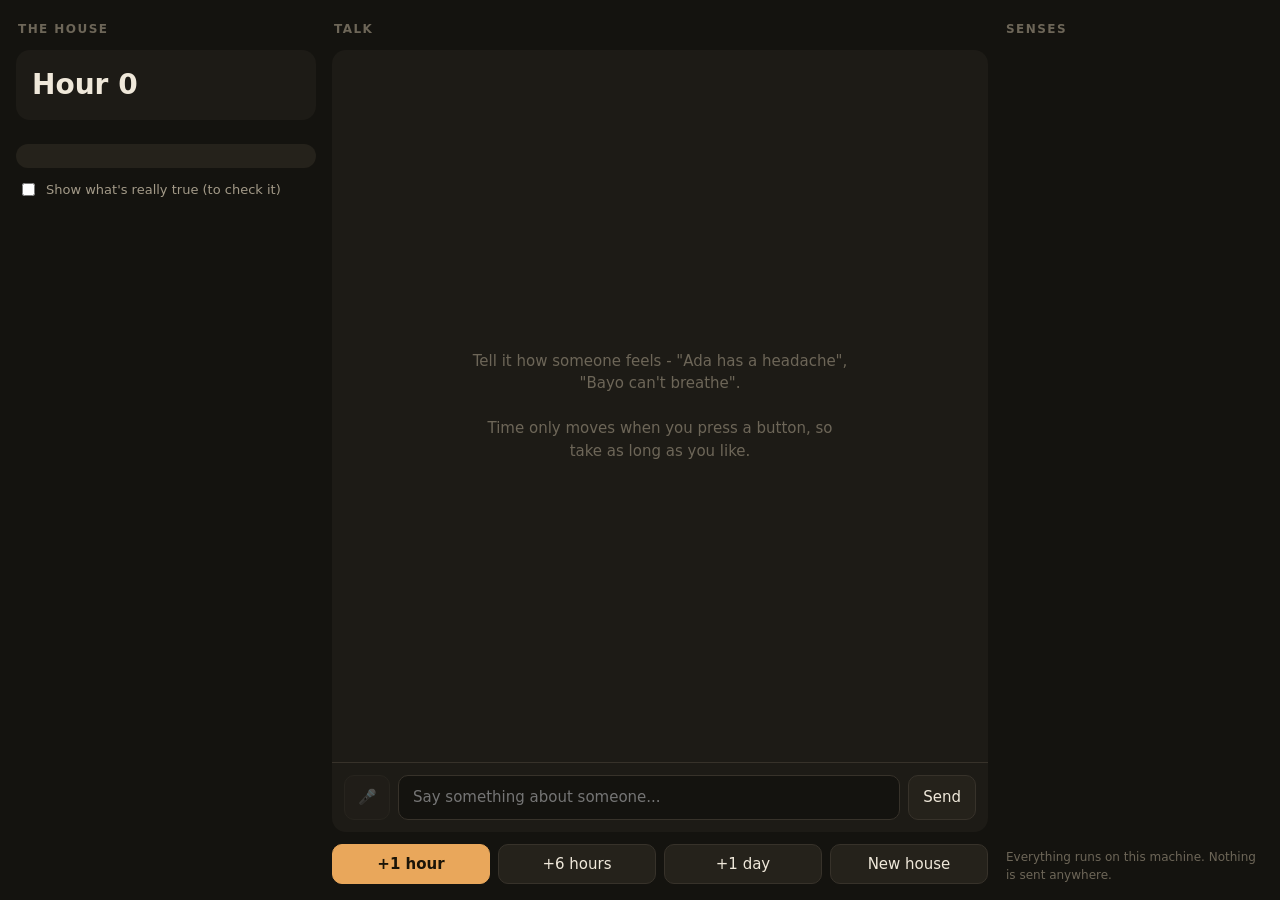
==== household/web/index.html @ d1718567 "Go see + senses as plug-in channels; words-only exam; household browser window (mic/camera/voice, al" ====
<!doctype html>
<html lang="en">
<head>
<meta charset="utf-8">
<meta name="viewport" content="width=device-width, initial-scale=1">
<title>Household</title>
<style>
  :root {
    --bg: #14130f; --panel: #1d1b16; --panel2: #25221b; --line: #34302600;
    --edge: #37322a; --text: #efe8da; --dim: #a39a88; --faint: #6d6658;
    --warm: #e9a75b; --ok: #8fc49a; --bad: #e57a6a; --away: #8ea6d6;
    --r: 14px;
  }
  * { box-sizing: border-box; }
  html, body { margin: 0; height: 100%; background: var(--bg); color: var(--text);
    font: 15px/1.5 "Segoe UI", system-ui, sans-serif; }
  button { font: inherit; color: inherit; cursor: pointer; border: 1px solid var(--edge);
    background: var(--panel2); border-radius: 10px; padding: 8px 14px; }
  button:hover { border-color: var(--warm); }
  button:disabled { opacity: .4; cursor: default; }
  .app { display: grid; grid-template-columns: 300px 1fr 260px; gap: 16px; height: 100%; padding: 16px; }
  .col { display: flex; flex-direction: column; gap: 12px; min-height: 0; }
  h2 { font-size: 12px; letter-spacing: .12em; text-transform: uppercase; color: var(--faint); margin: 4px 2px 0; font-weight: 600; }

  /* household */
  .clock { background: var(--panel); border-radius: var(--r); padding: 14px 16px; display: flex; justify-content: space-between; align-items: baseline; }
  .clock b { font-size: 28px; font-weight: 600; }
  .clock span { color: var(--dim); font-size: 13px; }
  .person { background: var(--panel); border-radius: var(--r); padding: 14px 16px; border-left: 4px solid var(--ok); }
  .person.hurt { border-left-color: var(--bad); }
  .person.unwell { border-left-color: var(--warm); }
  .person.away { border-left-color: var(--away); }
  .person.dead { border-left-color: var(--faint); opacity: .6; }
  .person .top { display: flex; justify-content: space-between; align-items: center; }
  .person .name { font-weight: 600; font-size: 17px; }
  .person .says { margin: 6px 0 8px; }
  .person .truth { color: var(--faint); font-size: 12.5px; }
  .person .truth.hidden { display: none; }
  .chip { font-size: 12px; padding: 2px 9px; border-radius: 99px; background: var(--panel2); color: var(--dim); }
  .person .away-btn { padding: 3px 10px; font-size: 12px; }
  .doing { background: var(--panel2); border-radius: var(--r); padding: 12px 16px; color: var(--warm); }

  /* talk */
  .talk { background: var(--panel); border-radius: var(--r); display: flex; flex-direction: column; min-height: 0; flex: 1; }
  .log { flex: 1; overflow-y: auto; padding: 18px; display: flex; flex-direction: column; gap: 10px; }
  .msg { max-width: 78%; padding: 10px 14px; border-radius: 14px; }
  .msg.you { align-self: flex-end; background: #3a2f1f; }
  .msg.brain { align-self: flex-start; background: var(--panel2); }
  .msg.act, .msg.note { align-self: center; background: none; color: var(--faint); font-size: 13px; padding: 2px; }
  .msg small { display: block; color: var(--faint); font-size: 11px; }
  .empty { margin: auto; text-align: center; color: var(--faint); max-width: 380px; }
  .bar { display: flex; gap: 8px; padding: 12px; border-top: 1px solid var(--edge); }
  .bar input { flex: 1; background: var(--bg); border: 1px solid var(--edge); color: var(--text);
    border-radius: 10px; padding: 10px 14px; font: inherit; outline: none; }
  .bar input:focus { border-color: var(--warm); }
  .mic { width: 46px; padding: 0; display: grid; place-items: center; }
  .mic.on { background: var(--bad); border-color: var(--bad); }
  .time { display: flex; gap: 8px; }
  .time button { flex: 1; }
  .time .go { background: var(--warm); color: #1a1408; border-color: var(--warm); font-weight: 600; }

  /* senses */
  .sense { background: var(--panel); border-radius: var(--r); padding: 12px 14px; display: flex; gap: 12px; align-items: center; }
  .sense .dot { width: 10px; height: 10px; border-radius: 50%; background: var(--faint); flex: none; }
  .sense.on .dot { background: var(--ok); box-shadow: 0 0 10px var(--ok); }
  .sense .what { flex: 1; }
  .sense .what b { display: block; font-weight: 600; }
  .sense .what span { color: var(--dim); font-size: 12.5px; }
  .switch { width: 40px; height: 22px; border-radius: 99px; background: var(--panel2); border: 1px solid var(--edge); position: relative; padding: 0; flex: none; }
  .switch::after { content: ""; position: absolute; top: 2px; left: 2px; width: 16px; height: 16px; border-radius: 50%; background: var(--dim); transition: .15s; }
  .switch.on { background: #2d4a33; } .switch.on::after { left: 20px; background: var(--ok); }
  video { width: 100%; border-radius: var(--r); background: #000; display: none; }
  .foot { color: var(--faint); font-size: 12px; margin-top: auto; padding: 0 2px; }
  label.truthbox { display: flex; gap: 8px; align-items: center; color: var(--dim); font-size: 13px; padding: 0 2px; }

  @media (max-width: 960px) {
    .app { grid-template-columns: 1fr; height: auto; }
    .talk { min-height: 60vh; }
  }
</style>
</head>
<body>
<div class="app">
  <section class="col">
    <h2>The house</h2>
    <div class="clock"><b id="hour">Hour 0</b><span id="stores"></span></div>
    <div id="people" class="col"></div>
    <div class="doing" id="doing"></div>
    <label class="truthbox"><input type="checkbox" id="truth"> Show what's really true (to check it)</label>
  </section>

  <section class="col">
    <h2>Talk</h2>
    <div class="talk">
      <div class="log" id="log"><div class="empty">Tell it how someone feels - "Ada has a headache", "Bayo can't breathe".<br><br>Time only moves when you press a button, so take as long as you like.</div></div>
      <div class="bar">
        <button class="mic" id="mic" title="Hold to speak" disabled>&#127908;</button>
        <input id="text" placeholder="Say something about someone..." autocomplete="off">
        <button id="send">Send</button>
      </div>
    </div>
    <div class="time">
      <button class="go" data-h="1">+1 hour</button>
      <button data-h="6">+6 hours</button>
      <button data-h="24">+1 day</button>
      <button id="reset">New house</button>
    </div>
  </section>

  <section class="col">
    <h2>Senses</h2>
    <div id="senses" class="col"></div>
    <video id="cam" autoplay muted playsinline></video>
    <div class="foot">Everything runs on this machine. Nothing is sent anywhere.</div>
  </section>
</div>

<script>
const $ = s => document.querySelector(s);
let state = null, devices = { camera: false, mic: false, speaker: false };
let use = { eyes: true, ears: true, speaker: false };
let camStream = null;

async function api(path, body) {
  const r = await fetch(path, body === undefined ? {} : { method: "POST", headers: { "Content-Type": "application/json" }, body: JSON.stringify(body) });
  return r.json();
}

function mood(p) {
  if (!p.alive) return "dead";
  if (p.away && !p.in_sight) return "away";
  if (p.truth.includes("hurt") && $("#truth").checked) return "hurt";
  const s = p.it_says;
  if (/badly hurt|died/.test(s)) return "hurt";
  if (/ is /.test(s)) return "unwell";
  return "";
}

function render(s) {
  state = s;
  $("#hour").textContent = `Day ${Math.floor(s.hour / 24) + 1}, hour ${s.hour % 24}`;
  $("#stores").textContent = `battery ${Math.round(s.power * 100)}% · food ${s.store}`;
  $("#doing").textContent = s.doing;
  $("#people").innerHTML = s.people.map((p, i) => `
    <div class="person ${mood(p)}">
      <div class="top"><span class="name">${p.name}</span>
        ${p.alive ? `<button class="away-btn" data-who="${i}" data-away="${!p.away}">${p.away ? "Bring back" : "Send to another room"}</button>` : `<span class="chip">died</span>`}</div>
      <div class="says">${p.it_says}</div>
      ${p.told.length ? `<span class="chip">said: ${p.told.join(", ")}</span>` : ""}
      <div class="truth ${$("#truth").checked ? "" : "hidden"}">truth: ${p.truth.join(", ")} · health ${Math.round(p.health * 100)}%</div>
    </div>`).join("");
  document.querySelectorAll(".away-btn").forEach(b => b.onclick = async () =>
    render(await api("/api/away", { who: +b.dataset.who, away: b.dataset.away === "true" })));
  const log = $("#log");
  if (s.events.length) {
    log.innerHTML = s.events.map(e => `<div class="msg ${e.kind}">${e.kind === "act" ? `hour ${e.hour} · ` : ""}${e.text}</div>`).join("");
    log.scrollTop = log.scrollHeight;
  }
  renderSenses();
}

function renderSenses() {
  const rows = [
    ["eyes", "Eyes", devices.camera ? "Camera found" : "No camera - it cares without sight", devices.camera],
    ["ears", "Ears", devices.mic ? "Microphone found - hold the mic to speak" : "No microphone", devices.mic],
    ["speaker", "Voice", devices.speaker ? "It says its replies aloud" : "No speaker found", devices.speaker],
    ["words", "Words", "Typing - always there", true],
  ];
  $("#senses").innerHTML = rows.map(([k, name, note, has]) => {
    const on = k === "words" ? true : has && use[k];
    return `<div class="sense ${on ? "on" : ""}"><div class="dot"></div>
      <div class="what"><b>${name}</b><span>${note}</span></div>
      ${k !== "words" && has ? `<button class="switch ${use[k] ? "on" : ""}" data-k="${k}" title="attach / detach"></button>` : ""}</div>`;
  }).join("");
  document.querySelectorAll(".switch").forEach(b => b.onclick = () => { use[b.dataset.k] = !use[b.dataset.k]; applySenses(); });
  $("#mic").disabled = !(devices.mic && use.ears);
}

async function applySenses() {
  const eyes = devices.camera && use.eyes, ears = devices.mic && use.ears;
  // the camera feed is shown so you know it is attached; the brain's eyes see the household
  if (eyes && !camStream) {
    try { camStream = await navigator.mediaDevices.getUserMedia({ video: true }); $("#cam").srcObject = camStream; $("#cam").style.display = "block"; }
    catch { devices.camera = false; }
  } else if (!eyes && camStream) { camStream.getTracks().forEach(t => t.stop()); camStream = null; $("#cam").style.display = "none"; }
  render(await api("/api/senses", { eyes, ears, nose: eyes }));
}

async function findDevices() {
  try {
    const list = await navigator.mediaDevices.enumerateDevices();
    devices.camera = list.some(d => d.kind === "videoinput");
    devices.mic = list.some(d => d.kind === "audioinput");
    devices.speaker = list.some(d => d.kind === "audiooutput") || !!window.AudioContext;
  } catch { /* no media devices: words only */ }
  use.speaker = devices.speaker && use.speaker;
  await applySenses();
}

async function voice(text) {
  if (!(devices.speaker && use.speaker)) return;
  const r = await fetch("/api/voice", { method: "POST", body: JSON.stringify({ text }) });
  if (r.ok) new Audio(URL.createObjectURL(await r.blob())).play();
}

async function send(text) {
  text = text.trim(); if (!text) return;
  $("#text").value = "";
  const out = await api("/api/say", { text });
  render(out.state);
  voice(out.reply);
}

// hold-to-talk: record while held, turn to text on this machine, then send
let rec = null, chunks = [];
async function startRec() {
  if (rec) return;
  const stream = await navigator.mediaDevices.getUserMedia({ audio: true });
  rec = new MediaRecorder(stream); chunks = [];
  rec.ondataavailable = e => chunks.push(e.data);
  rec.onstop = async () => {
    stream.getTracks().forEach(t => t.stop());
    $("#mic").classList.remove("on"); $("#text").placeholder = "Listening...";
    const r = await fetch("/api/listen", { method: "POST", body: new Blob(chunks) });
    const j = await r.json(); $("#text").placeholder = "Say something about someone...";
    rec = null;
    if (j.text) { $("#text").value = j.text; send(j.text); }
  };
  rec.start(); $("#mic").classList.add("on");
}
$("#mic").onpointerdown = startRec;
["pointerup", "pointerleave"].forEach(ev => $("#mic").addEventListener(ev, () => rec && rec.state === "recording" && rec.stop()));

$("#send").onclick = () => send($("#text").value);
$("#text").onkeydown = e => { if (e.key === "Enter") send($("#text").value); };
document.querySelectorAll("[data-h]").forEach(b => b.onclick = async () => {
  b.disabled = true; render(await api("/api/hours", { n: +b.dataset.h })); b.disabled = false; voice(state.doing);
});
$("#reset").onclick = async () => render(await api("/api/reset", {}));
$("#truth").onchange = () => render(state);
navigator.mediaDevices?.addEventListener?.("devicechange", findDevices);

api("/api/state").then(render).then(findDevices);
</script>
</body>
</html>
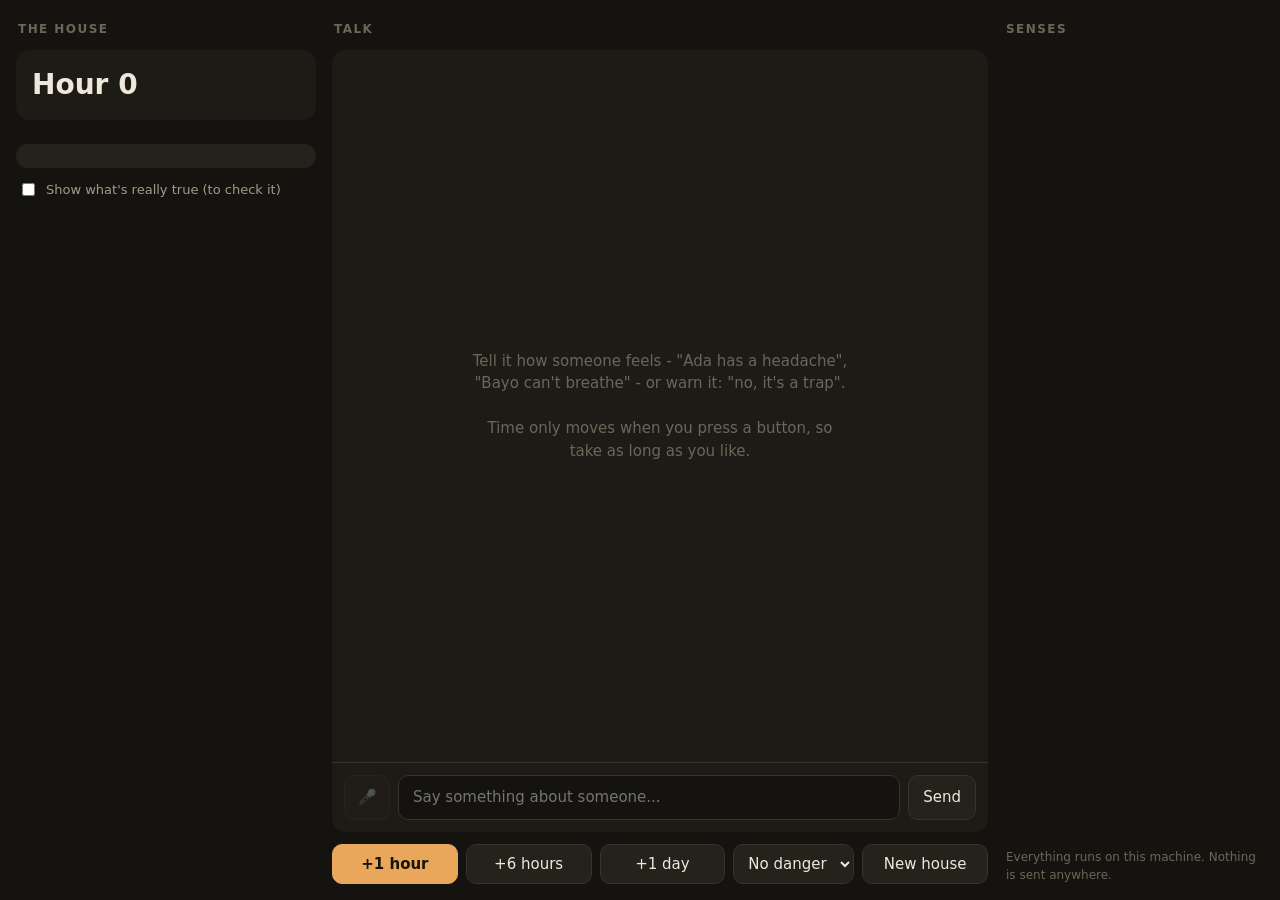
==== commit 48089596: "Rooms, hidden danger, warnings through the word library, learned typos (round 9: heeds warnings but " ====
--- a/household/web/index.html
+++ b/household/web/index.html
@@ -57,6 +57,7 @@
   .mic.on { background: var(--bad); border-color: var(--bad); }
   .time { display: flex; gap: 8px; }
   .time button { flex: 1; }
+  .time select { background: var(--panel2); color: var(--text); border: 1px solid var(--edge); border-radius: 10px; padding: 0 10px; font: inherit; }
   .time .go { background: var(--warm); color: #1a1408; border-color: var(--warm); font-weight: 600; }
 
   /* senses */
@@ -92,7 +93,7 @@
   <section class="col">
     <h2>Talk</h2>
     <div class="talk">
-      <div class="log" id="log"><div class="empty">Tell it how someone feels - "Ada has a headache", "Bayo can't breathe".<br><br>Time only moves when you press a button, so take as long as you like.</div></div>
+      <div class="log" id="log"><div class="empty">Tell it how someone feels - "Ada has a headache", "Bayo can't breathe" - or warn it: "no, it's a trap".<br><br>Time only moves when you press a button, so take as long as you like.</div></div>
       <div class="bar">
         <button class="mic" id="mic" title="Hold to speak" disabled>&#127908;</button>
         <input id="text" placeholder="Say something about someone..." autocomplete="off">
@@ -103,6 +104,8 @@
       <button class="go" data-h="1">+1 hour</button>
       <button data-h="6">+6 hours</button>
       <button data-h="24">+1 day</button>
+      <select id="danger" title="A danger only you know about - the brain can't see it">
+        <option value="">No danger</option></select>
       <button id="reset">New house</button>
     </div>
   </section>
@@ -139,11 +142,11 @@
 function render(s) {
   state = s;
   $("#hour").textContent = `Day ${Math.floor(s.hour / 24) + 1}, hour ${s.hour % 24}`;
-  $("#stores").textContent = `battery ${Math.round(s.power * 100)}% · food ${s.store}`;
+  $("#stores").textContent = `in the ${s.here}${s.caught ? " (stuck!)" : ""} · battery ${Math.round(s.power * 100)}% · food ${s.store}`;
   $("#doing").textContent = s.doing;
   $("#people").innerHTML = s.people.map((p, i) => `
     <div class="person ${mood(p)}">
-      <div class="top"><span class="name">${p.name}</span>
+      <div class="top"><span class="name">${p.name} <span class="chip">${s.rooms[i]}</span></span>
         ${p.alive ? `<button class="away-btn" data-who="${i}" data-away="${!p.away}">${p.away ? "Bring back" : "Send to another room"}</button>` : `<span class="chip">died</span>`}</div>
       <div class="says">${p.it_says}</div>
       ${p.told.length ? `<span class="chip">said: ${p.told.join(", ")}</span>` : ""}
@@ -156,6 +159,9 @@
     log.innerHTML = s.events.map(e => `<div class="msg ${e.kind}">${e.kind === "act" ? `hour ${e.hour} · ` : ""}${e.text}</div>`).join("");
     log.scrollTop = log.scrollHeight;
   }
+  const sel = $("#danger");
+  if (sel.options.length === 1) s.all_rooms.slice(1).forEach(r => sel.add(new Option(`Danger in the ${r}`, r)));
+  sel.value = s.danger || "";
   renderSenses();
 }
 
@@ -236,6 +242,7 @@
 document.querySelectorAll("[data-h]").forEach(b => b.onclick = async () => {
   b.disabled = true; render(await api("/api/hours", { n: +b.dataset.h })); b.disabled = false; voice(state.doing);
 });
+$("#danger").onchange = async e => render(await api("/api/danger", { room: e.target.value }));
 $("#reset").onclick = async () => render(await api("/api/reset", {}));
 $("#truth").onchange = () => render(state);
 navigator.mediaDevices?.addEventListener?.("devicechange", findDevices);
